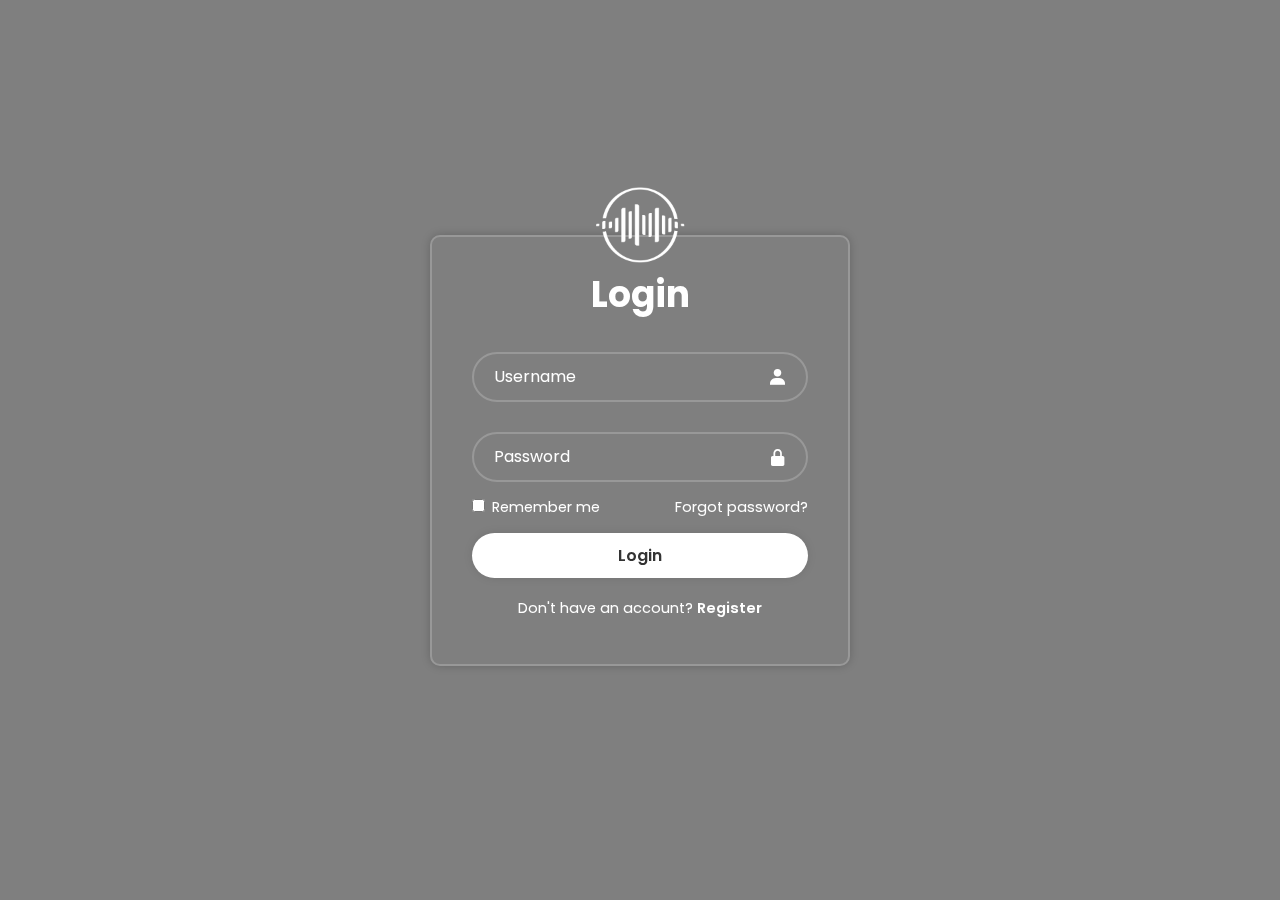
==== login.html @ 2bb4e82b "Initial Commit" ====
<!DOCTYPE html>
<html lang="en">
<head>
    <meta charset="UTF-8">
    <meta http-equiv="X-UA-Compatible" content="IE-edge">
    <meta name="viewport" content="width=device-width, initial-scale=1.0">
    <title>Swim</title>
    <link href="layout.css" rel="stylesheet" type="text/css">
    <link href='https://unpkg.com/boxicons@2.1.4/css/boxicons.min.css' rel='stylesheet'>
    <link rel="icon" href="images/uv.png" type="image/icon type">
    
</head>
<body>
    <img src="images/uv.png" alt="Logo" class="centered-image">
    <div class="wrapper">
        <form action="">
            <h1>Login</h1>
            <div class="input-box">
                <input type="text" placeholder="Username"
                required>
                <i class='bx bxs-user'></i>
            </div>
            <div class="input-box">
                <input type="password" placeholder="Password"
                required>
                <i class='bx bxs-lock-alt'></i>
            </div>
            
            <div class="remember-forgot">
                <label><input type="checkbox"> Remember me</label>
                <a href="#">Forgot password?</a>
            </div>

            <button type="submit" class="btn">Login</button>

            <div class="register-link">
                <p>Don't have an account? <a 
                href="#">Register</a></p>
            </div>
        </form>
    </div>
    <div class="section">
        <div class="video-container">
            <video autoplay loop muted>
                <source src="images/backsea.mp4" type="video/mp4">>
            </video>
        </div>
    </div>
</body>
</html>
---- layout.css ----
@import url("https://fonts.googleapis.com/css2?family=Poppins:wght@300;400;500;600;700;800;900&display=swap");

* {
    margin: 0;
    padding: 0;
    box-sizing: border-box;
    font-family: "Poppins", sans-serif;
}

body {
    display:flex;
    justify-content: center;
    align-items: center;
    min-height: 100vh;
    /*
    background: url('images/micro.jpg') no-repeat;
    background-size: cover;
    background-position: center;
    */

}

.wrapper {
    width: 420px;
    background: transparent;
    border: 2px solid rgba(255, 255, 255, .2);
    backdrop-filter: blur(20px);
    box-shadow: 0 0 10px rgba(0, 0, 0, .2);
    color: #fff;
    border-radius: 10px;
    padding: 30px 40px;
}

.wrapper h1 {
    font-size: 36px;
    text-align: center;
}

.wrapper .input-box {
    position: relative;
    width: 100%;
    height: 50px;
    margin: 30px 0;
}

.input-box input {
    width: 100%;
    height: 100%;
    background: transparent;
    border: none;
    outline: none;
    border: 2px solid rgba(255, 255, 255, .2);
    border-radius: 40px;
    font-size: 16px;
    color: #fff;
    padding: 20px 45px 20px 20px;
}

.input-box input::placeholder {
    color: #fff;
}

.input-box i {
    position: absolute;
    right: 20px;
    top: 50%;
    transform: translateY(-50%);
    font-size: 20px;
}

.wrapper .remember-forgot {
    display: flex;
    justify-content: space-between;
    font-size: 14.5px;
    margin: -15px 0 15px;
}

.remember-forgot label input {
    accent-color: #fff;
    margin-right: 3px;
}

.remember-forgot a {
    color: #fff;
    text-decoration: none;
}

.remember-forget a:hover {
    text-decoration: underline;
}

.wrapper .btn {
    width:100%;
    height:45px;
    background:#fff;
    border: none;
    outline: none;
    border-radius: 40px;
    box-shadow: 0 0 10px rgba(0, 0, 0, .1);
    cursor: pointer;
    font-size: 16px;
    color: #333;
    font-weight: 600;
}

.wrapper .register-link {
    font-size: 14.5px;
    text-align: center;
    margin: 20px 0 15px;
}

.register-link p a {
    color: #fff;
    text-decoration: none;
    font-weight: 600;
}

.register-link p a:hover {
    text-decoration: underline;
}

.centered-image {
    position: fixed;
    top: 25%;
    left: 50%;
    transform: translate(-50%, -50%);
    z-index: 1;
}

.centered-image {
    width: 100px;
    height: 100px;
}

.video-container {
    position: fixed;
    top: 0;
    left: 0;
    width: 100%;
    height: 100%;
    z-index: -1;
    overflow: hidden; 
    
}

/* CSS to center the video */
.video-container video {
    position: absolute;
    top: 50%;
    left: 50%;
    transform: translate(-50%, -50%);
    min-width: 100%;
    min-height: 100%;
    z-index: 0;
    opacity: 0.6;
}
.video-container::before {
    content: "";
    position: absolute;
    top: 0;
    left: 0;
    width: 100%;
    height: 100%;
    background-color: rgba(0, 0, 0, 0.5);
    z-index: 1; 
}
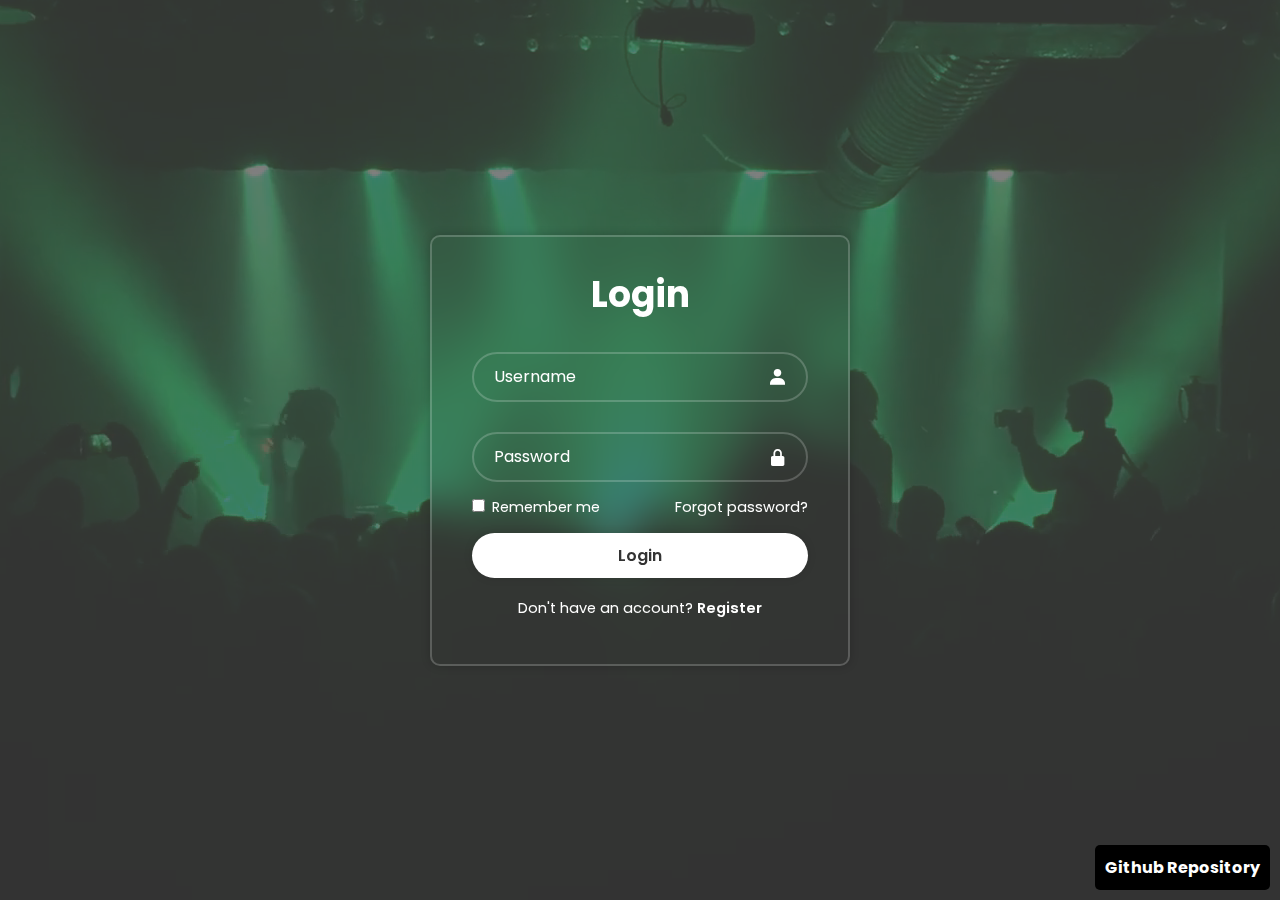
==== commit 71266cf7: "Added a index page and made a few adjustments to the login page" ====
--- a/login.html
+++ b/login.html
@@ -4,16 +4,15 @@
     <meta charset="UTF-8">
     <meta http-equiv="X-UA-Compatible" content="IE-edge">
     <meta name="viewport" content="width=device-width, initial-scale=1.0">
-    <title>Swim</title>
-    <link href="layout.css" rel="stylesheet" type="text/css">
+    <title>Login - Melo</title>
+    <link href="layout_login.css" rel="stylesheet" type="text/css">
     <link href='https://unpkg.com/boxicons@2.1.4/css/boxicons.min.css' rel='stylesheet'>
     <link rel="icon" href="images/uv.png" type="image/icon type">
     
 </head>
 <body>
-    <img src="images/uv.png" alt="Logo" class="centered-image">
     <div class="wrapper">
-        <form action="">
+        <form action="" id="login-form">
             <h1>Login</h1>
             <div class="input-box">
                 <input type="text" placeholder="Username"
@@ -42,9 +41,25 @@
     <div class="section">
         <div class="video-container">
             <video autoplay loop muted>
-                <source src="images/backsea.mp4" type="video/mp4">>
+                <source src="images/concert.mp4" type="video/mp4">>
             </video>
         </div>
     </div>
+    
+    <script>
+        document.addEventListener("DOMContentLoaded", function () {
+            const loginForm = document.getElementById("login-form");
+    
+            loginForm.addEventListener("submit", function (event) {
+                event.preventDefault(); // Prevent the default form submission
+    
+                // Redirect to the specified URL
+                window.location.href = "http://127.0.0.1:5500/index.html";
+            });
+        });
+    </script>
+    <div class="git-link">
+        <p><b><a href="https://github.com/mooserew/Swim" target="_blank">Github Repository</a></b></p>
+    </div>
 </body>
 </html>--- a/layout_login.css
+++ b/layout_login.css
@@ -0,0 +1,183 @@
+@import url("https://fonts.googleapis.com/css2?family=Poppins:wght@300;400;500;600;700;800;900&display=swap");
+
+* {
+    margin: 0;
+    padding: 0;
+    box-sizing: border-box;
+    font-family: "Poppins", sans-serif;
+}
+
+body {
+    display:flex;
+    justify-content: center;
+    align-items: center;
+    min-height: 100vh;
+    /*
+    background: url('images/micro.jpg') no-repeat;
+    background-size: cover;
+    background-position: center;
+    */
+
+}
+
+.wrapper {
+    width: 420px;
+    background: transparent;
+    border: 2px solid rgba(255, 255, 255, .2);
+    backdrop-filter: blur(20px);
+    box-shadow: 0 0 10px rgba(0, 0, 0, .2);
+    color: #fff;
+    border-radius: 10px;
+    padding: 30px 40px;
+}
+
+.wrapper h1 {
+    font-size: 36px;
+    text-align: center;
+}
+
+.wrapper .input-box {
+    position: relative;
+    width: 100%;
+    height: 50px;
+    margin: 30px 0;
+}
+
+.input-box input {
+    width: 100%;
+    height: 100%;
+    background: transparent;
+    border: none;
+    outline: none;
+    border: 2px solid rgba(255, 255, 255, .2);
+    border-radius: 40px;
+    font-size: 16px;
+    color: #fff;
+    padding: 20px 45px 20px 20px;
+}
+
+.input-box input::placeholder {
+    color: #fff;
+}
+
+.input-box i {
+    position: absolute;
+    right: 20px;
+    top: 50%;
+    transform: translateY(-50%);
+    font-size: 20px;
+}
+
+.wrapper .remember-forgot {
+    display: flex;
+    justify-content: space-between;
+    font-size: 14.5px;
+    margin: -15px 0 15px;
+}
+
+.remember-forgot label input {
+    accent-color: #fff;
+    margin-right: 3px;
+}
+
+.remember-forgot a {
+    color: #fff;
+    text-decoration: none;
+}
+
+.remember-forget a:hover {
+    text-decoration: underline;
+}
+
+.wrapper .btn {
+    width:100%;
+    height:45px;
+    background:#fff;
+    border: none;
+    outline: none;
+    border-radius: 40px;
+    box-shadow: 0 0 10px rgba(0, 0, 0, .1);
+    cursor: pointer;
+    font-size: 16px;
+    color: #333;
+    font-weight: 600;
+}
+
+.wrapper .register-link {
+    font-size: 14.5px;
+    text-align: center;
+    margin: 20px 0 15px;
+}
+
+.register-link p a {
+    color: #fff;
+    text-decoration: none;
+    font-weight: 600;
+}
+
+.register-link p a:hover {
+    text-decoration: underline;
+}
+
+.centered-image {
+    position: relative;
+    top: 25%;
+    left: 50%;
+    transform: translate(-50%, -50%);
+    z-index: 1;
+}
+
+.centered-image {
+    width: 100px;
+    height: 100px;
+}
+
+.video-container {
+    position: fixed;
+    top: 0;
+    left: 0;
+    width: 100%;
+    height: 100%;
+    z-index: -1;
+    overflow: hidden; 
+    
+}
+
+/* CSS to center the video */
+.video-container video {
+    position: absolute;
+    top: 50%;
+    left: 50%;
+    transform: translate(-50%, -50%);
+    min-width: 100%;
+    min-height: 100%;
+    z-index: 0;
+    opacity: 0.6;
+}
+.video-container::before {
+    content: "";
+    position: absolute;
+    top: 0;
+    left: 0;
+    width: 100%;
+    height: 100%;
+    background-color: rgba(0, 0, 0, 0.5);
+    z-index: 1; 
+}
+.git-link {
+    position: fixed;
+    bottom: 10px; 
+    right: 10px; 
+    background-color: rgba(0, 0, 0, 1);
+    padding: 10px;
+    border-radius: 5px;
+}
+
+.git-link a {
+    color: white; 
+    text-decoration: none;
+}
+
+.git-link a:hover {
+    text-decoration: underline; 
+}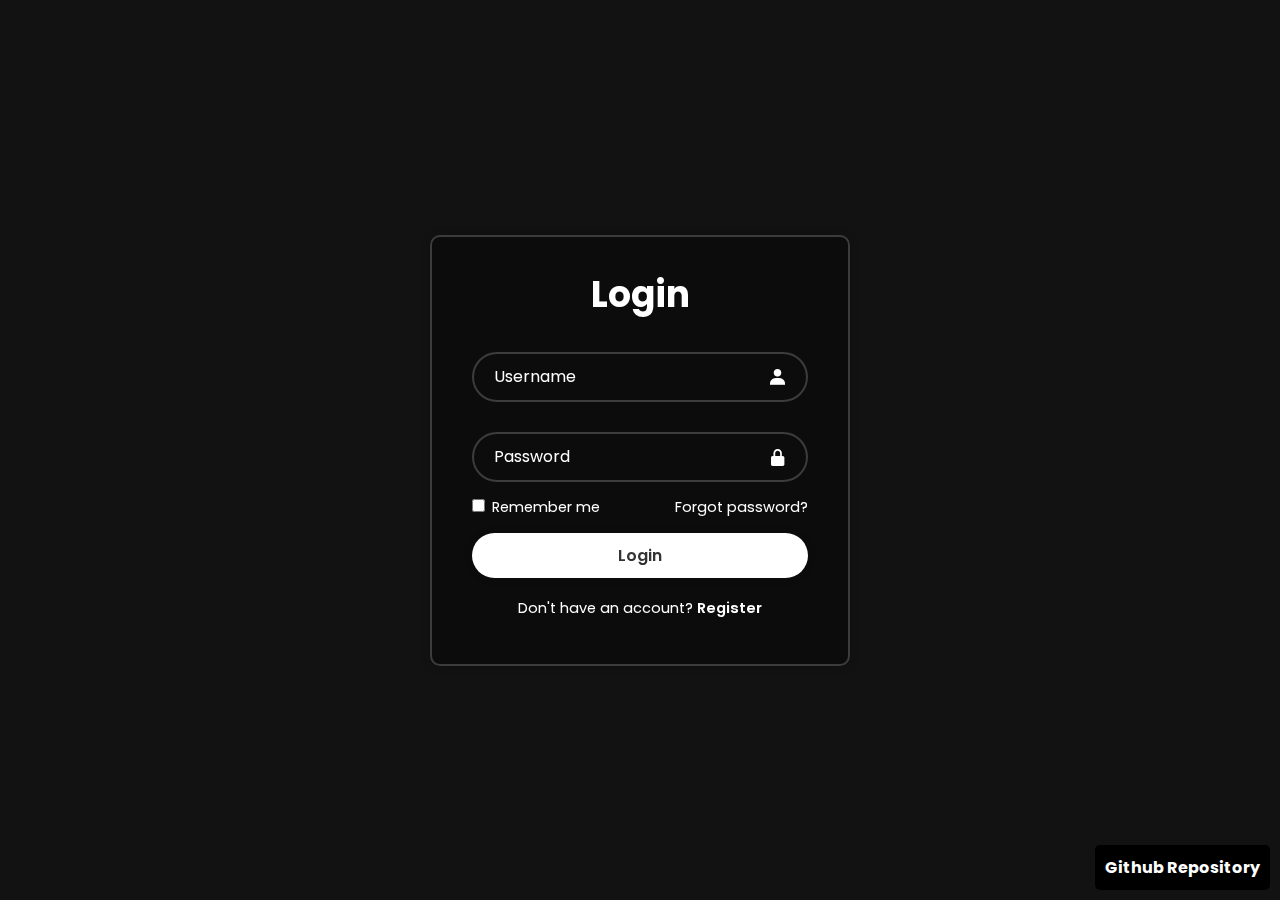
==== commit fab5594d: "Changed theme of login page, still testing what looks best" ====
--- a/login.html
+++ b/login.html
@@ -8,6 +8,7 @@
     <link href="layout_login.css" rel="stylesheet" type="text/css">
     <link href='https://unpkg.com/boxicons@2.1.4/css/boxicons.min.css' rel='stylesheet'>
     <link rel="icon" href="images/uv.png" type="image/icon type">
+    
     
 </head>
 <body>
@@ -38,6 +39,7 @@
             </div>
         </form>
     </div>
+    <!--
     <div class="section">
         <div class="video-container">
             <video autoplay loop muted>
@@ -45,6 +47,7 @@
             </video>
         </div>
     </div>
+    -->
     
     <script>
         document.addEventListener("DOMContentLoaded", function () {
--- a/layout_login.css
+++ b/layout_login.css
@@ -12,17 +12,13 @@
     justify-content: center;
     align-items: center;
     min-height: 100vh;
-    /*
-    background: url('images/micro.jpg') no-repeat;
-    background-size: cover;
-    background-position: center;
-    */
+    background-color: rgb(18, 18, 18);
 
 }
 
 .wrapper {
     width: 420px;
-    background: transparent;
+    background: rgb(12, 12, 12);
     border: 2px solid rgba(255, 255, 255, .2);
     backdrop-filter: blur(20px);
     box-shadow: 0 0 10px rgba(0, 0, 0, .2);
@@ -132,38 +128,6 @@
     height: 100px;
 }
 
-.video-container {
-    position: fixed;
-    top: 0;
-    left: 0;
-    width: 100%;
-    height: 100%;
-    z-index: -1;
-    overflow: hidden; 
-    
-}
-
-/* CSS to center the video */
-.video-container video {
-    position: absolute;
-    top: 50%;
-    left: 50%;
-    transform: translate(-50%, -50%);
-    min-width: 100%;
-    min-height: 100%;
-    z-index: 0;
-    opacity: 0.6;
-}
-.video-container::before {
-    content: "";
-    position: absolute;
-    top: 0;
-    left: 0;
-    width: 100%;
-    height: 100%;
-    background-color: rgba(0, 0, 0, 0.5);
-    z-index: 1; 
-}
 .git-link {
     position: fixed;
     bottom: 10px; 
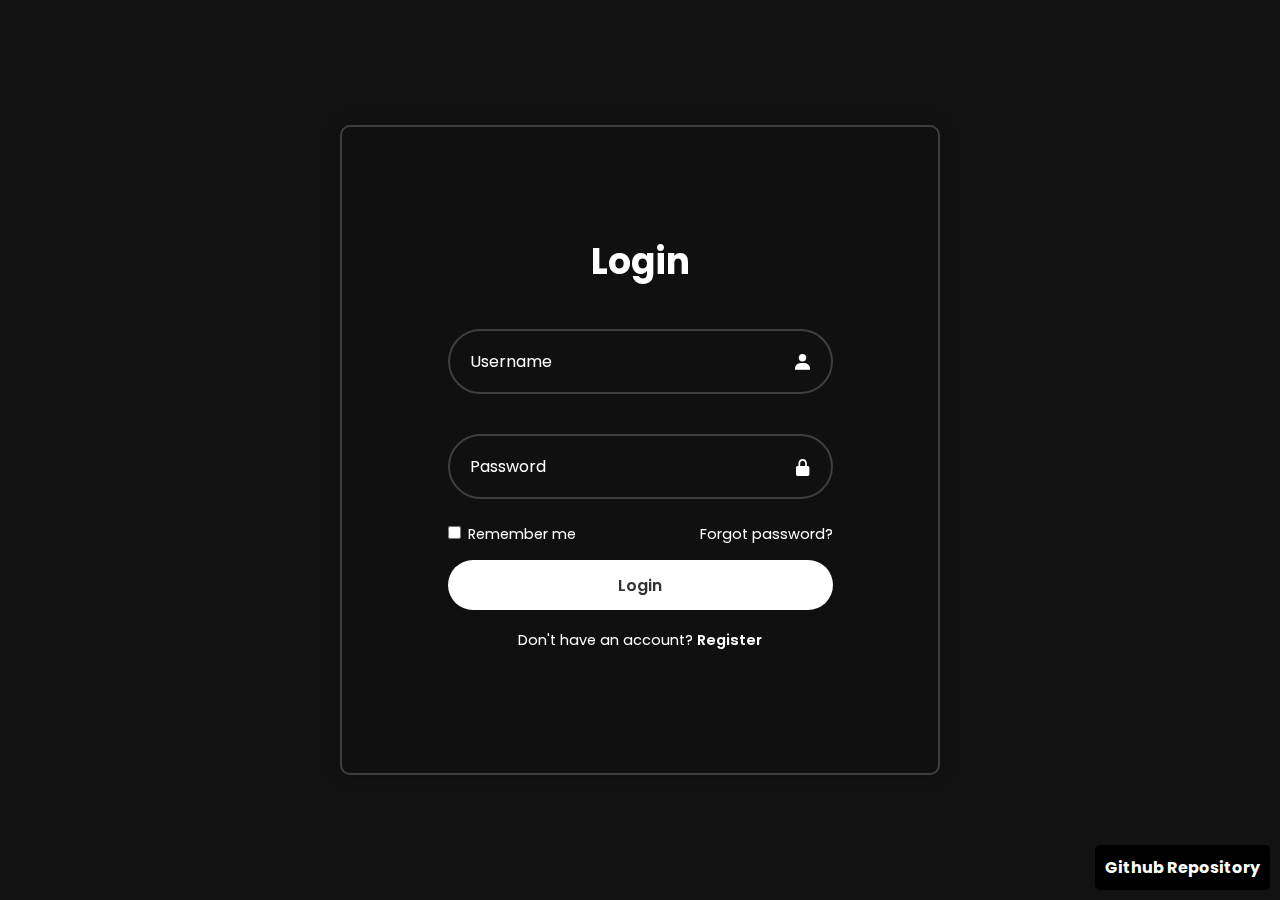
==== commit 456e4e3d: "Changed a couple of things about the login page like size and whatnot, also added a search bar to th" ====
--- a/login.html
+++ b/login.html
@@ -8,7 +8,6 @@
     <link href="layout_login.css" rel="stylesheet" type="text/css">
     <link href='https://unpkg.com/boxicons@2.1.4/css/boxicons.min.css' rel='stylesheet'>
     <link rel="icon" href="images/uv.png" type="image/icon type">
-    
     
 </head>
 <body>
--- a/layout_login.css
+++ b/layout_login.css
@@ -17,14 +17,19 @@
 }
 
 .wrapper {
-    width: 420px;
-    background: rgb(12, 12, 12);
+    width: 600px;
+    height: 650px;
+    background: rgb(16, 16, 16);
     border: 2px solid rgba(255, 255, 255, .2);
     backdrop-filter: blur(20px);
-    box-shadow: 0 0 10px rgba(0, 0, 0, .2);
+    box-shadow: 0 0 20px rgba(0, 0, 0, .2);
     color: #fff;
     border-radius: 10px;
     padding: 30px 40px;
+    display: flex;
+    flex-direction: column;
+    justify-content: center; /* Vertically center contents */
+    align-items: center; /* Horizontally center contents */
 }
 
 .wrapper h1 {
@@ -35,11 +40,14 @@
 .wrapper .input-box {
     position: relative;
     width: 100%;
-    height: 50px;
-    margin: 30px 0;
+    height: 65px;
+    margin: 40px 0;
+    display: flex;
+    align-items: center; /* Center vertically */
 }
 
 .input-box input {
+    flex: 1;
     width: 100%;
     height: 100%;
     background: transparent;
@@ -87,7 +95,7 @@
 
 .wrapper .btn {
     width:100%;
-    height:45px;
+    height:50px;
     background:#fff;
     border: none;
     outline: none;
